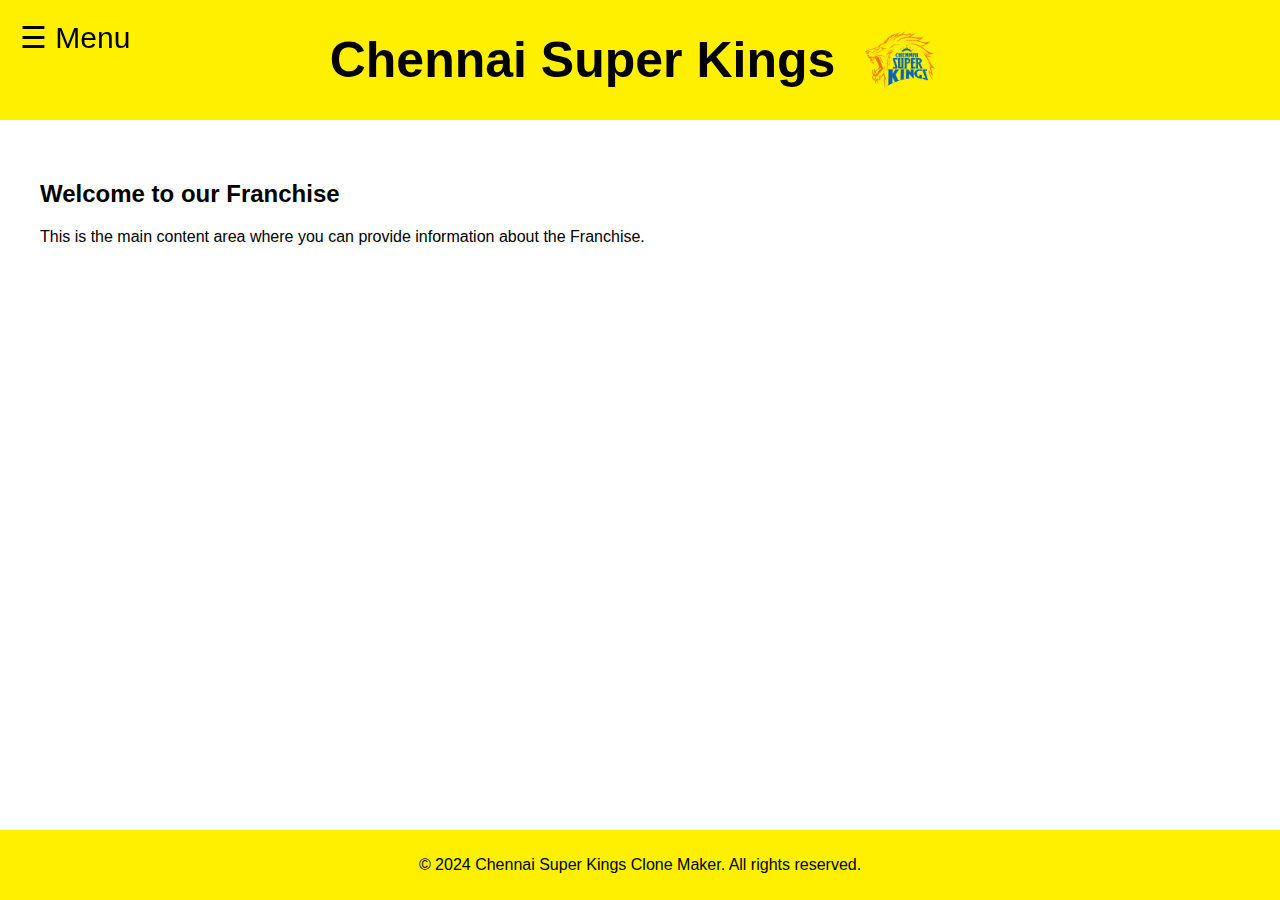
==== about.html @ 6b5dd5f2 "Add files via upload" ====
<!DOCTYPE html>
<html lang="en">

<head>
    <meta charset="UTF-8">
    <meta name="viewport" content="width=device-width, initial-scale=1.0">
    <title>Chennai Super Kings</title>
    <link rel="stylesheet" href="style.css">
    <script src="script.js"></script>
</head>

<body>

    <header>
        <span class="menu-btn" onclick="toggleNav()">&#9776; Menu</span>
        <div class="header-content">
            <h1>Chennai Super Kings</h1>
            <img src="image/csk.png" class="logo" alt="CSK Logo">
        </div>
    </header>
    

    <nav id="sidebar">
        <a href="#" onclick="hideNav()">Close &#10006;</a>
        <a href="index.html">Home</a>
        <a href="players.html">Players</a>
        <a href="support.html">Support</a> 
    </nav>
    <main>
        <h2>Welcome to our Franchise</h2>
        <p>This is the main content area where you can provide information about the Franchise.</p>
    </main>

    
    <footer>
        <div class="container">
            <p>&copy; 2024 Chennai Super Kings Clone Maker. All rights reserved.</p>
        </div>
    </footer>
</body>

</html>
---- style.css ----
body {
    font-family: Arial, sans-serif;
    margin: 0;
    padding: 0;
    color: black;
}

header {
    background-color: #fff000;
    padding: 10px;
    text-align: center;
    position: relative;
}

.header-content {
    display: flex;
    align-items: center;
    justify-content: center;
    gap: 15px;
}

header h1 {
    margin: 0;
    font-size: 50px;
    font-family: 'Gill Sans', 'Gill Sans MT', Calibri, 'Trebuchet MS', sans-serif;
    color: black;
}

.logo {
    width: 100px;
    height: auto;
}

main {
    margin: 20px;
    padding: 20px;
}

nav {
    width: 200px;
    height: 100%;
    position: fixed;
    top: 0;
    left: -200px;
    background-color: #000000;
    color: white;
    overflow-x: hidden;
    transition: 0.5s;
    padding-top: 60px;
    backdrop-filter: blur(10px);
}

nav a {
    padding: 15px 10px;
    text-decoration: none;
    font-size: 18px;
    color: #fff;
    display: block;
    transition: 0.3s;
}

nav a:hover {
    background-color: #ddd;
    color: #c01212;
}

.menu-btn {
    font-size: 30px;
    cursor: pointer;
    padding: 10px;
    position: fixed;
    top: 10px;
    left: 10px;
}

footer {
    background-color: #fff000;
    text-align: center;
    padding: 10px 0;
    position: fixed;
    width: 100%;
    bottom: 0;
}

.trophys {
    position: fixed;
    bottom: 150px;
    right: 20px;
    width: 175px;
    height: 60px;
    color: black;
    border: 2px solid black;
    border-radius: 15px;
    overflow: hidden;
    background-color: #fff000;
}

.trophys:hover {
    filter: brightness(1) drop-shadow(0 0 2px #0000ff6a) drop-shadow(0 0 10px #0066ff) drop-shadow(0 0 20px #41a3ff);
}

.trophyimg {
    padding-top: 10px;
    height: 40px;
    width: 30px;
}

.trophys:first-child {
    padding-left: 20px;
}

/* Popup Styles */
.popup {
    display: none;
    /* Initially hidden */
    position: fixed;
    top: 0;
    left: 0;
    width: 100%;
    height: 100%;
    background-color: rgba(0, 0, 0, 0.5);
    /* Semi-transparent background */
    align-items: center;
    justify-content: center;
    z-index: 1000;
    /* Ensure it's on top */
}

.popup-img {
    max-width: 90%;
    max-height: 80%;
    animation: scaleUp 0.5s ease-out;
}

.close {
    position: absolute;
    top: 20px;
    right: 30px;
    font-size: 36px;
    color: white;
    cursor: pointer;
    background: rgba(0, 0, 0, 0.7);
    padding: 5px 10px;
    border-radius: 50%;
}

@keyframes scaleUp {
    from {
        transform: scale(0.5);
        opacity: 0;
    }

    to {
        transform: scale(1);
        opacity: 1;
    }
}

.m_members {
    display: flex;
}

.pb {
    border: 2px solid blue;
    margin:20px;
    height: 500px;
    width: 500px;
    background: radial-gradient(circle, #1100ff, #fffb04); /* Adjust colors and shape */
    border-radius: 15px;
}



.pi {
    width: 400px;
    height: auto;
}
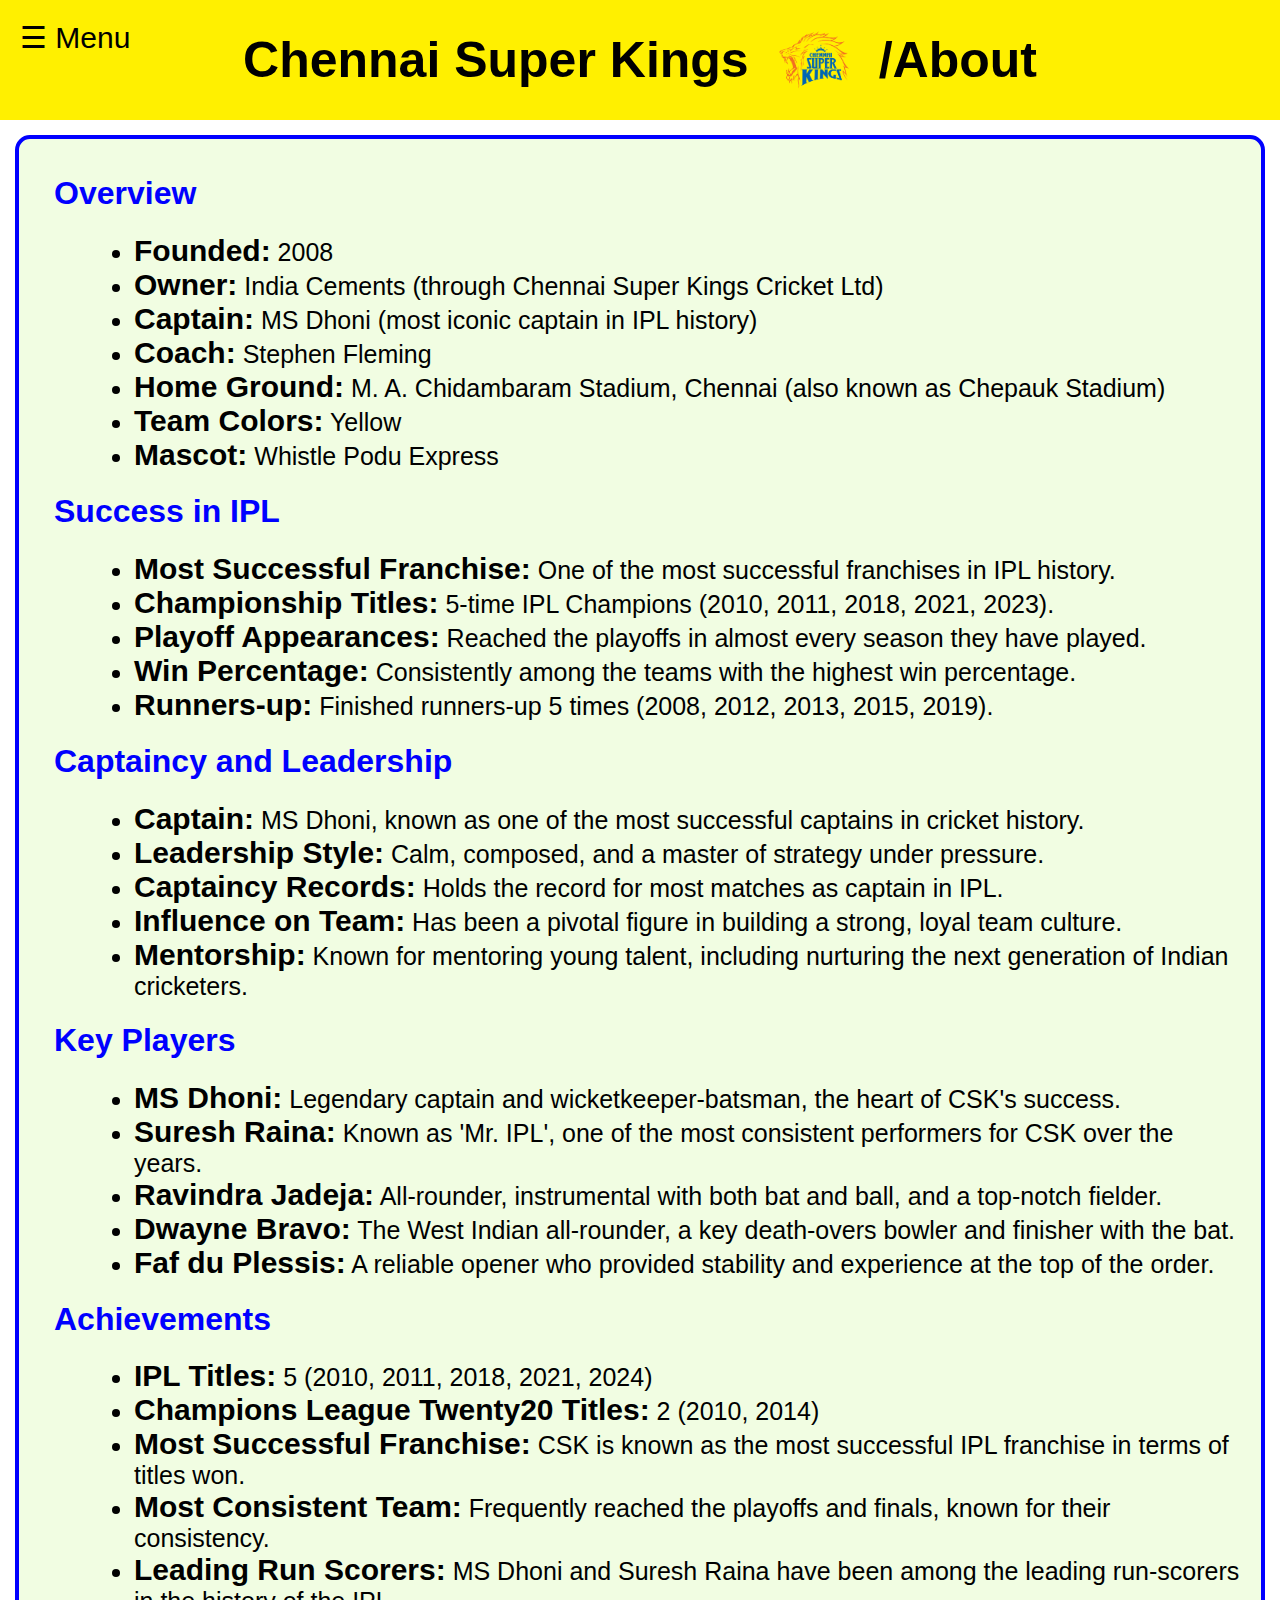
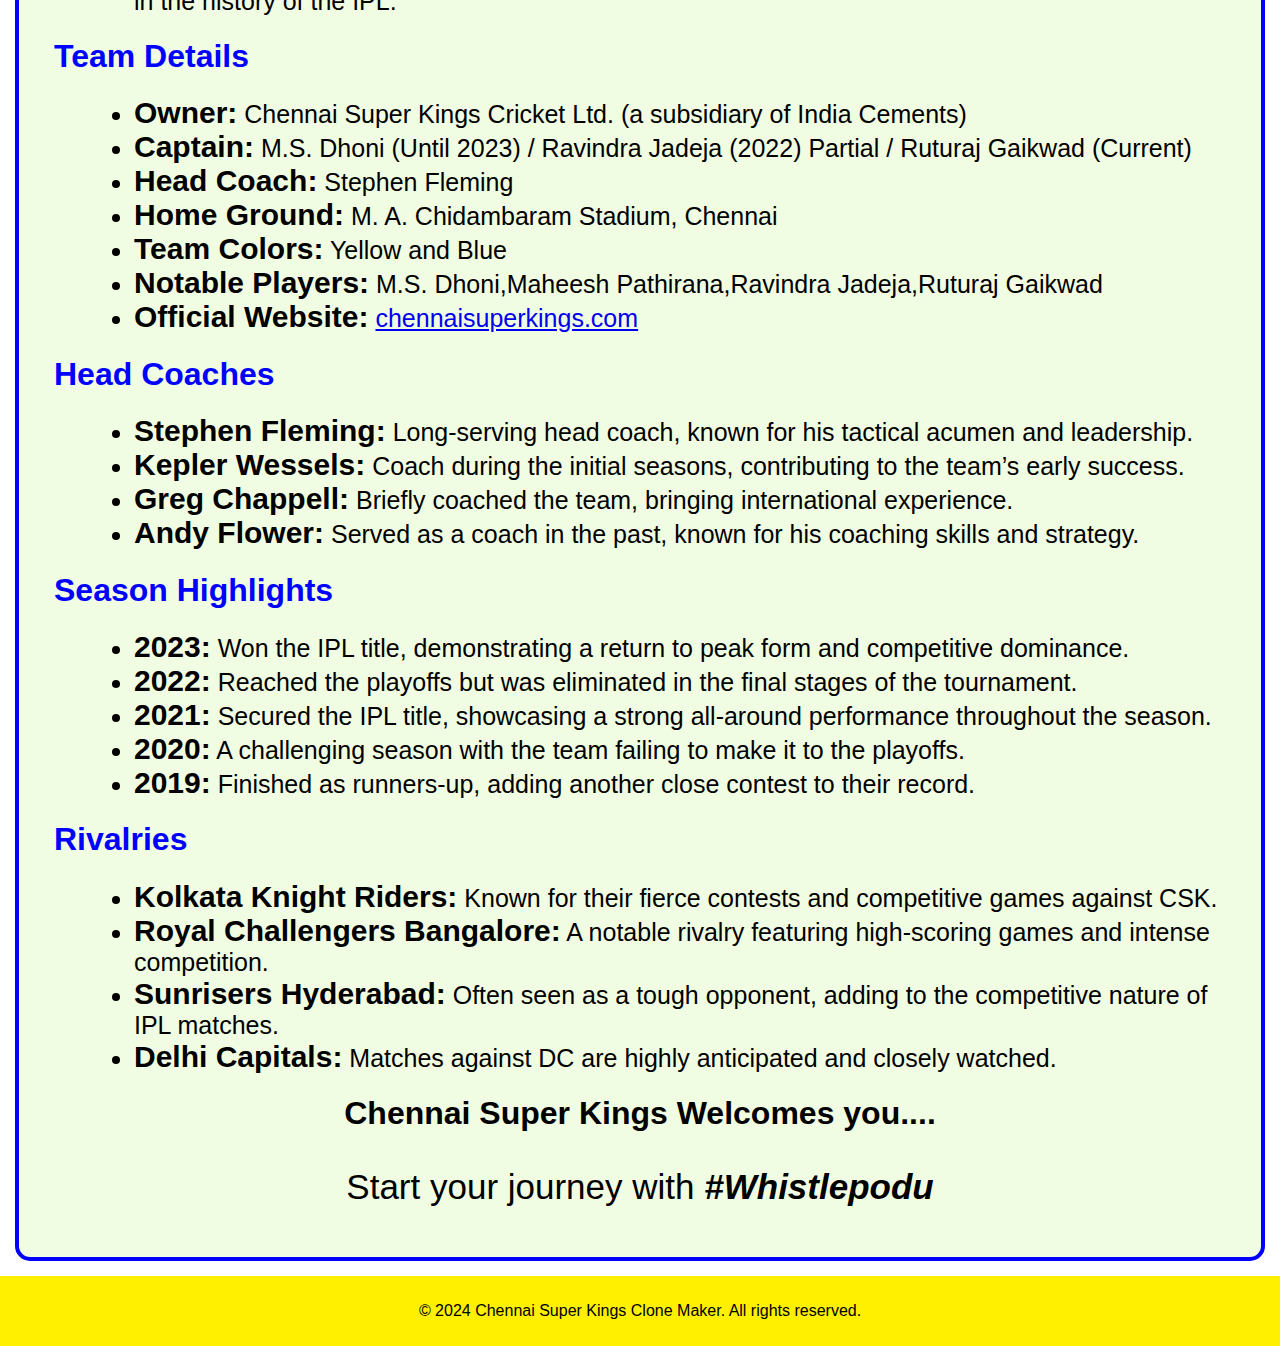
==== commit 2a8b15ed: "Add files via upload" ====
--- a/about.html
+++ b/about.html
@@ -16,22 +16,180 @@
         <div class="header-content">
             <h1>Chennai Super Kings</h1>
             <img src="image/csk.png" class="logo" alt="CSK Logo">
+            <h1>/About</h1>
         </div>
     </header>
-    
+
 
     <nav id="sidebar">
         <a href="#" onclick="hideNav()">Close &#10006;</a>
         <a href="index.html">Home</a>
-        <a href="players.html">Players</a>
-        <a href="support.html">Support</a> 
+        <a href="members.html">Players</a>
+        <a href="Gallery/">Gallery</a>
+        <a href="support.html">Support</a>
     </nav>
     <main>
-        <h2>Welcome to our Franchise</h2>
-        <p>This is the main content area where you can provide information about the Franchise.</p>
+        <style>
+            li {
+                font-size: 25px;
+            }
+
+            strong {
+                font-size: 30px;
+            }
+
+            ul {
+                padding-left: 100px;
+            }
+            .contents h1{
+                padding-left: 20px;  
+                color: blue; 
+            }
+        </style>
+        <div class="contents">
+            <div class="overview">
+                <h1>Overview</h1>
+                <ul>
+                    <li><strong>Founded:</strong> 2008</li>
+                    <li><strong>Owner:</strong> India Cements (through Chennai Super Kings Cricket Ltd)</li>
+                    <li><strong>Captain:</strong> MS Dhoni (most iconic captain in IPL history)</li>
+                    <li><strong>Coach:</strong> Stephen Fleming</li>
+                    <li><strong>Home Ground:</strong> M. A. Chidambaram Stadium, Chennai (also known as Chepauk Stadium)
+                    </li>
+                    <li><strong>Team Colors:</strong> Yellow</li>
+                    <li><strong>Mascot:</strong> Whistle Podu Express</li>
+                </ul>
+            </div>
+            <div class="success">
+                <h1>Success in IPL</h1>
+                <ul>
+                    <li><strong>Most Successful Franchise:</strong> One of the most successful franchises in IPL
+                        history.
+                    </li>
+                    <li><strong>Championship Titles:</strong> 5-time IPL Champions (2010, 2011, 2018, 2021, 2023).</li>
+                    <li><strong>Playoff Appearances:</strong> Reached the playoffs in almost every season they have
+                        played.
+                    </li>
+                    <li><strong>Win Percentage:</strong> Consistently among the teams with the highest win percentage.
+                    </li>
+                    <li><strong>Runners-up:</strong> Finished runners-up 5 times (2008, 2012, 2013, 2015, 2019).</li>
+                </ul>
+            </div>
+            <div class="captaincy">
+                <h1>Captaincy and Leadership</h1>
+                <ul>
+                    <li><strong>Captain:</strong> MS Dhoni, known as one of the most successful captains in cricket
+                        history.
+                    </li>
+                    <li><strong>Leadership Style:</strong> Calm, composed, and a master of strategy under pressure.</li>
+                    <li><strong>Captaincy Records:</strong> Holds the record for most matches as captain in IPL.</li>
+                    <li><strong>Influence on Team:</strong> Has been a pivotal figure in building a strong, loyal team
+                        culture.</li>
+                    <li><strong>Mentorship:</strong> Known for mentoring young talent, including nurturing the next
+                        generation of Indian cricketers.</li>
+                </ul>
+            </div>
+
+            <div class="keyplayers">
+                <h1>Key Players</h1>
+                <ul>
+                    <li><strong>MS Dhoni:</strong> Legendary captain and wicketkeeper-batsman, the heart of CSK's
+                        success.
+                    </li>
+                    <li><strong>Suresh Raina:</strong> Known as 'Mr. IPL', one of the most consistent performers for CSK
+                        over the years.</li>
+                    <li><strong>Ravindra Jadeja:</strong> All-rounder, instrumental with both bat and ball, and a
+                        top-notch
+                        fielder.</li>
+                    <li><strong>Dwayne Bravo:</strong> The West Indian all-rounder, a key death-overs bowler and
+                        finisher
+                        with the bat.</li>
+                    <li><strong>Faf du Plessis:</strong> A reliable opener who provided stability and experience at the
+                        top
+                        of the order.</li>
+                </ul>
+            </div>
+            <div class="achievements">
+                <h1>Achievements</h1>
+                <ul>
+                    <li><strong>IPL Titles:</strong> 5 (2010, 2011, 2018, 2021, 2024)</li>
+                    <li><strong>Champions League Twenty20 Titles:</strong> 2 (2010, 2014)</li>
+                    <li><strong>Most Successful Franchise:</strong> CSK is known as the most successful IPL franchise in
+                        terms of titles won.</li>
+                    <li><strong>Most Consistent Team:</strong> Frequently reached the playoffs and finals, known for
+                        their
+                        consistency.</li>
+                    <li><strong>Leading Run Scorers:</strong> MS Dhoni and Suresh Raina have been among the leading
+                        run-scorers in the history of the IPL.</li>
+                </ul>
+            </div>
+            <div class="teamdetails">
+                <h1>Team Details</h1>
+                <ul>
+                    <li><strong>Owner:</strong> Chennai Super Kings Cricket Ltd. (a subsidiary of India Cements)</li>
+                    <li><strong>Captain:</strong> M.S. Dhoni (Until 2023) / Ravindra Jadeja (2022) Partial / Ruturaj Gaikwad (Current)
+                    </li>
+                    <li><strong>Head Coach:</strong> Stephen Fleming</li>
+                    <li><strong>Home Ground:</strong> M. A. Chidambaram Stadium, Chennai</li>
+                    <li><strong>Team Colors:</strong> Yellow and Blue</li>
+                    <li><strong>Notable Players:</strong> M.S. Dhoni,Maheesh Pathirana,Ravindra Jadeja,Ruturaj Gaikwad</li>
+                    <li><strong>Official Website:</strong> <a href="https://www.chennaisuperkings.com"
+                            target="_blank">chennaisuperkings.com</a></li>
+                </ul>
+            </div>
+            <div class="headcoaches">
+                <h1>Head Coaches</h1>
+                <ul>
+                    <li><strong>Stephen Fleming:</strong> Long-serving head coach, known for his tactical acumen and
+                        leadership.</li>
+                    <li><strong>Kepler Wessels:</strong> Coach during the initial seasons, contributing to the team’s
+                        early
+                        success.</li>
+                    <li><strong>Greg Chappell:</strong> Briefly coached the team, bringing international experience.
+                    </li>
+                    <li><strong>Andy Flower:</strong> Served as a coach in the past, known for his coaching skills and
+                        strategy.</li>
+                </ul>
+            </div>
+
+            <div class="seasonhighlights">
+                <h1>Season Highlights</h1>
+                <ul>
+                    <li><strong>2023:</strong> Won the IPL title, demonstrating a return to peak form and competitive
+                        dominance.</li>
+                    <li><strong>2022:</strong> Reached the playoffs but was eliminated in the final stages of the
+                        tournament.</li>
+                    <li><strong>2021:</strong> Secured the IPL title, showcasing a strong all-around performance
+                        throughout
+                        the season.</li>
+                    <li><strong>2020:</strong> A challenging season with the team failing to make it to the playoffs.
+                    </li>
+                    <li><strong>2019:</strong> Finished as runners-up, adding another close contest to their record.
+                    </li>
+                </ul>
+            </div>
+
+            <div class="rivalries">
+                <h1>Rivalries</h1>
+                <ul>
+                    <li><strong>Kolkata Knight Riders:</strong> Known for their fierce contests and competitive games
+                        against CSK.</li>
+                    <li><strong>Royal Challengers Bangalore:</strong> A notable rivalry featuring high-scoring games and
+                        intense competition.</li>
+                    <li><strong>Sunrisers Hyderabad:</strong> Often seen as a tough opponent, adding to the competitive
+                        nature of IPL matches.</li>
+                    <li><strong>Delhi Capitals:</strong> Matches against DC are highly anticipated and closely watched.
+                    </li>
+                </ul>
+            </div>
+        </div>
+        <div class="mncontent" align="center">  
+            <h1>Chennai Super Kings Welcomes you....</h1>
+            <p style="font-size: 35px;">Start your journey with <i><b>#Whistlepodu</b></i></p>
+        </div>
     </main>
 
-    
+
     <footer>
         <div class="container">
             <p>&copy; 2024 Chennai Super Kings Clone Maker. All rights reserved.</p>
--- a/style.css
+++ b/style.css
@@ -32,8 +32,12 @@
 }
 
 main {
-    margin: 20px;
-    padding: 20px;
+    margin: 15px;
+    padding: 15px;
+    border:4px solid blue;
+    border-radius: 15px;
+    margin-bottom:15px;
+    background-color: #9af02b23;
 }
 
 nav {
@@ -68,7 +72,7 @@
     font-size: 30px;
     cursor: pointer;
     padding: 10px;
-    position: fixed;
+    position: absolute;
     top: 10px;
     left: 10px;
 }
@@ -77,7 +81,6 @@
     background-color: #fff000;
     text-align: center;
     padding: 10px 0;
-    position: fixed;
     width: 100%;
     bottom: 0;
 }
@@ -158,20 +161,38 @@
 
 .m_members {
     display: flex;
+    flex-wrap: wrap; /* Allows items to wrap onto the next line */
+    gap: 20px; /* Adjusts spacing between items */
 }
 
 .pb {
     border: 2px solid blue;
-    margin:20px;
+    margin: 20px; /* Adds margin around each item */
     height: 500px;
-    width: 500px;
-    background: radial-gradient(circle, #1100ff, #fffb04); /* Adjust colors and shape */
+    width: calc(24% - 40px); /* Ensures 4 items per row, accounting for margins */
+    background:radial-gradient(circle, #1100ff, #33ff00);; /* Adjust colors and shape */
     border-radius: 15px;
+    box-sizing: border-box; /* Ensures padding and border are included in the element's total width and height */
 }
+
 
 
 
 .pi {
     width: 400px;
     height: auto;
+}
+
+.leadtxt{
+    border: 2px solid black;
+    justify-content: center;
+    border-radius: 15px;
+    background-color: #fffb04;
+}
+
+#imgs .pb img{
+    border: 2px solid black;
+    border-radius: 15px;
+    margin: 5px;
+    background: radial-gradient(circle, #1100ff, #fffb04);
 }